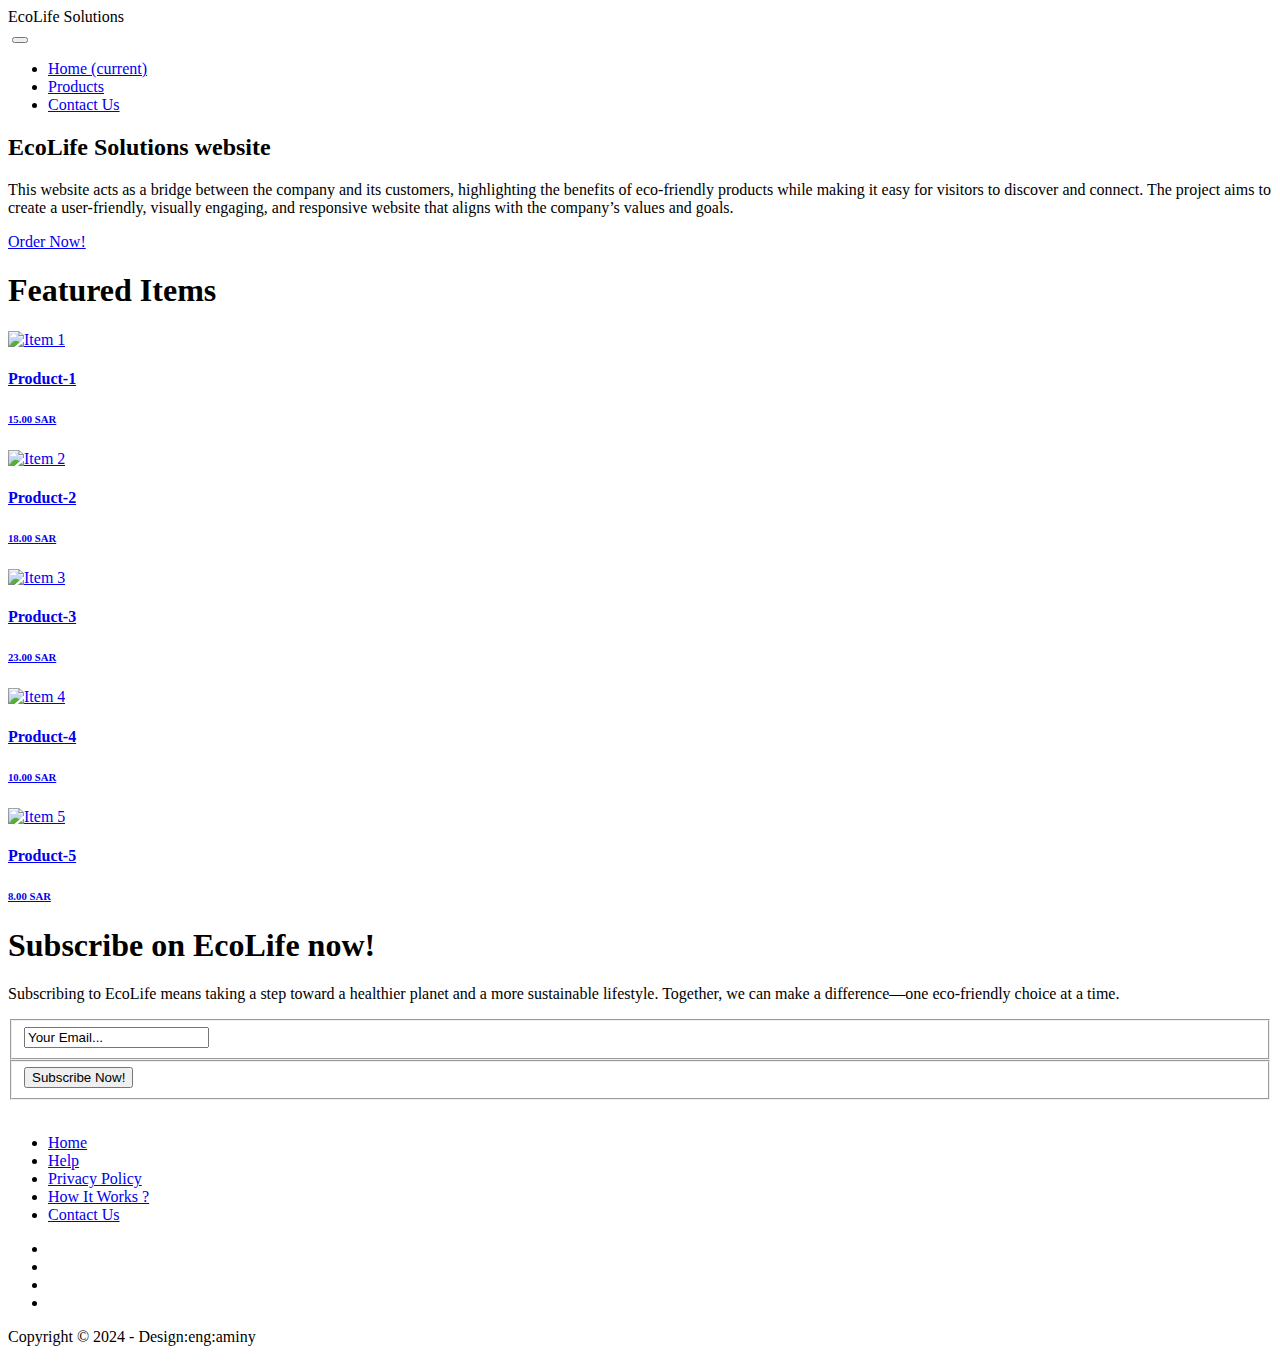
==== index.html @ efbcc672 "Add files via upload" ====
<!DOCTYPE html>
<html lang="en">

  <head>

    <meta charset="utf-8">
    <meta name="viewport" content="width=device-width, initial-scale=1, shrink-to-fit=no">
    <meta name="description" content="">
    <meta name="author" content="">
    <link href="https://fonts.googleapis.com/css?family=Roboto:100,300,400,500,700" rel="stylesheet">

    <title>eco-life</title>
    <link href="vendor/bootstrap/css/bootstrap.min.css" rel="stylesheet">
   <link rel="stylesheet" href="assets/css/fontawesome.css">
    <link rel="stylesheet" href="assets/css/tooplate-main.css">
    <link rel="stylesheet" href="assets/css/owl.css">

  </head>

  <body>
    
    <!-- Pre Header -->
    <div id="pre-header">
      <div class="container">
        <div class="row">
          <div class="col-md-12">
            <span>EcoLife Solutions</span>
          </div>
        </div>
      </div>
    </div>

    <!-- Navigation -->
    <nav class="navbar navbar-expand-lg navbar-dark bg-dark static-top">
      <div class="container">
        <a class="navbar-brand" href="#"><img src="assets/images/footer-logo.png" alt=""></a>
        <button class="navbar-toggler" type="button" data-toggle="collapse" data-target="#navbarResponsive" aria-controls="navbarResponsive" aria-expanded="false" aria-label="Toggle navigation">
          <span class="navbar-toggler-icon"></span>
        </button>
        <div class="collapse navbar-collapse" id="navbarResponsive">
          <ul class="navbar-nav ml-auto">
            <li class="nav-item active">
              <a class="nav-link" href="index.html">Home
                <span class="sr-only">(current)</span>
              </a>
            </li>
            <li class="nav-item">
              <a class="nav-link" href="products.html">Products</a>
            </li>
            <li class="nav-item">
              <a class="nav-link" href="contact.html">Contact Us</a>
            </li>
          </ul>
        </div>
      </div>
    </nav>

    <!-- Page Content -->
    <!-- Banner Starts Here -->
    <div class="banner">
      <div class="container">
        <div class="row">
          <div class="col-md-12">
            <div class="caption">
              <h2>EcoLife Solutions website</h2>
              <div class="line-dec"></div>
              <p>This website acts as a bridge between the company and its customers, highlighting the benefits of eco-friendly products while making it easy for visitors to discover and connect. The project aims to create a user-friendly, visually engaging, and responsive website that aligns with the company’s values ​​and goals. 
                          <div class="main-button">
                <a href="#">Order Now!</a>
              </div>
            </div>
          </div>
        </div>
      </div>
    </div>
    <!-- Banner Ends Here -->

    <!-- Featured Starts Here -->
    <div class="featured-items">
      <div class="container">
        <div class="row">
          <div class="col-md-12">
            <div class="section-heading">
              <div class="line-dec"></div>
              <h1>Featured Items</h1>
            </div>
          </div>
          <div class="col-md-12">
            <div class="owl-carousel owl-theme">
              <a href="single-product.html">
                <div class="featured-item">
                  <img src="assets\images\product-11.jpg" alt="Item 1">
                  <h4>Product-1</h4>
                  <h6>15.00 SAR</h6>
                </div>
              </a>
              <a href="single-product-2.html">
                <div class="featured-item">
                  <img src="assets\images\product-3.jpg" alt="Item 2">
                  <h4>Product-2</h4>
                  <h6>18.00 SAR</h6>
                </div>
              </a>
              <a href="single-product-3.html">
                <div class="featured-item">
                  <img src="assets\images\product-23.jpg" alt="Item 3">
                  <h4>Product-3</h4>
                  <h6>23.00 SAR</h6>
                </div>
              </a>
              <a href="single-product-4.html">
                <div class="featured-item">
                  <img src="assets\images\product-7.jpg" alt="Item 4">
                  <h4>Product-4</h4>
                  <h6>10.00 SAR</h6>
                </div>
              </a>
              <a href="single-product-5.html">
                <div class="featured-item">
                  <img src="assets\images\product-15.jpg" alt="Item 5">
                  <h4>Product-5</h4>
                  <h6>8.00 SAR</h6>
                </div>
              </a>
            </div>
            </div>
            </div>
          </div>
        </div>
      </div>
    </div>
    <!-- Featred Ends Here -->


    <!-- Subscribe Form Starts Here -->
    <div class="subscribe-form">
      <div class="container">
        <div class="row">
          <div class="col-md-12">
            <div class="section-heading">
              <div class="line-dec"></div>
              <h1>Subscribe on EcoLife now!</h1>
            </div>
          </div>
          <div class="col-md-8 offset-md-2">
            <div class="main-content">
              <p>Subscribing to EcoLife means taking a step toward a healthier planet and a more sustainable lifestyle. Together, we can make a difference—one eco-friendly choice at a time.</p>
              <div class="container">
                <form id="subscribe" action="" method="get">
                  <div class="row">
                    <div class="col-md-7">
                      <fieldset>
                        <input name="email" type="text" class="form-control" id="email" 
                        onfocus="if(this.value == 'Your Email...') { this.value = ''; }" 
                    	onBlur="if(this.value == '') { this.value = 'Your Email...';}"
                    	value="Your Email..." required="">
                      </fieldset>
                    </div>
                    <div class="col-md-5">
                      <fieldset>
                        <button type="submit" id="form-submit" class="button">Subscribe Now!</button>
                      </fieldset>
                    </div>
                  </div>
                </form>
              </div>
            </div>
          </div>
        </div>
      </div>
    </div>
    <!-- Subscribe Form Ends Here -->


    
    <!-- Footer Starts Here -->
    <div class="footer">
      <div class="container">
        <div class="row">
          <div class="col-md-12">
            <div class="logo">
              <img src="assets/images/footer-logo.png" alt="">
            </div>
          </div>
          <div class="col-md-12">
            <div class="footer-menu">
              <ul>
                <li><a href="#">Home</a></li>
                <li><a href="#">Help</a></li>
                <li><a href="#">Privacy Policy</a></li>
                <li><a href="#">How It Works ?</a></li>
                <li><a href="#">Contact Us</a></li>
              </ul>
            </div>
          </div>
          <div class="col-md-12">
            <div class="social-icons">
              <ul>
                <li><a href="#"><i class="fa fa-facebook"></i></a></li>
                <li><a href="#"><i class="fa fa-twitter"></i></a></li>
                <li><a href="#"><i class="fa fa-linkedin"></i></a></li>
                <li><a href="#"><i class="fa fa-rss"></i></a></li>
              </ul>
            </div>
          </div>
        </div>
      </div>
    </div>
    <!-- Footer Ends Here -->


    <!-- Sub Footer Starts Here -->
    <div class="sub-footer">
      <div class="container">
        <div class="row">
          <div class="col-md-12">
            <div class="copyright-text">
              <p>Copyright &copy; 2024 - Design:eng:aminy </p> 
            </div>
          </div>
        </div>
      </div>
    </div>
    <!-- Sub Footer Ends Here -->


    <!-- Bootstrap core JavaScript -->
    <script src="vendor/jquery/jquery.min.js"></script>
    <script src="vendor/bootstrap/js/bootstrap.bundle.min.js"></script>


    <!-- Additional Scripts -->
    <script src="assets/js/custom.js"></script>
    <script src="assets/js/owl.js"></script>


    <script language = "text/Javascript"> 
      cleared[0] = cleared[1] = cleared[2] = 0; //set a cleared flag for each field
      function clearField(t){                   //declaring the array outside of the
      if(! cleared[t.id]){                      // function makes it static and global
          cleared[t.id] = 1;  // you could use true and false, but that's more typing
          t.value='';         // with more chance of typos
          t.style.color='#fff';
          }
      }
    </script>


  </body>

</html>
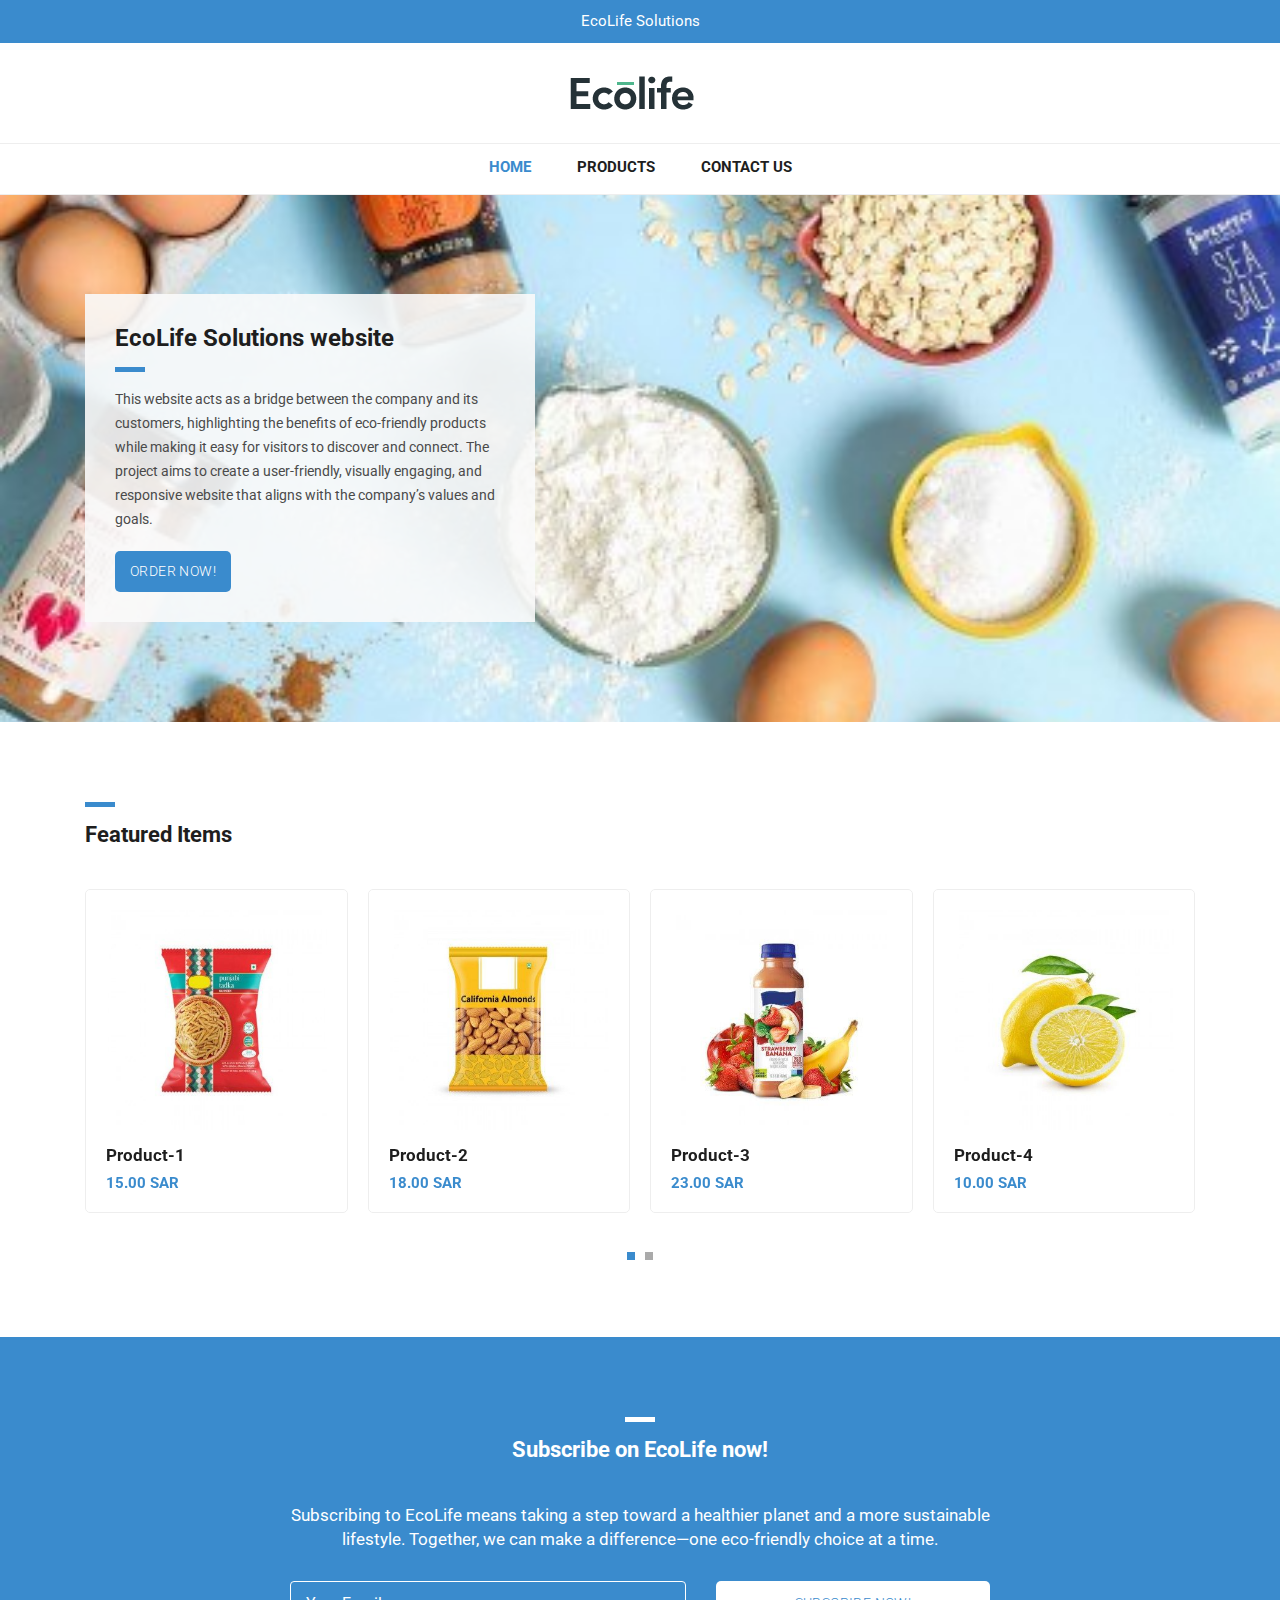
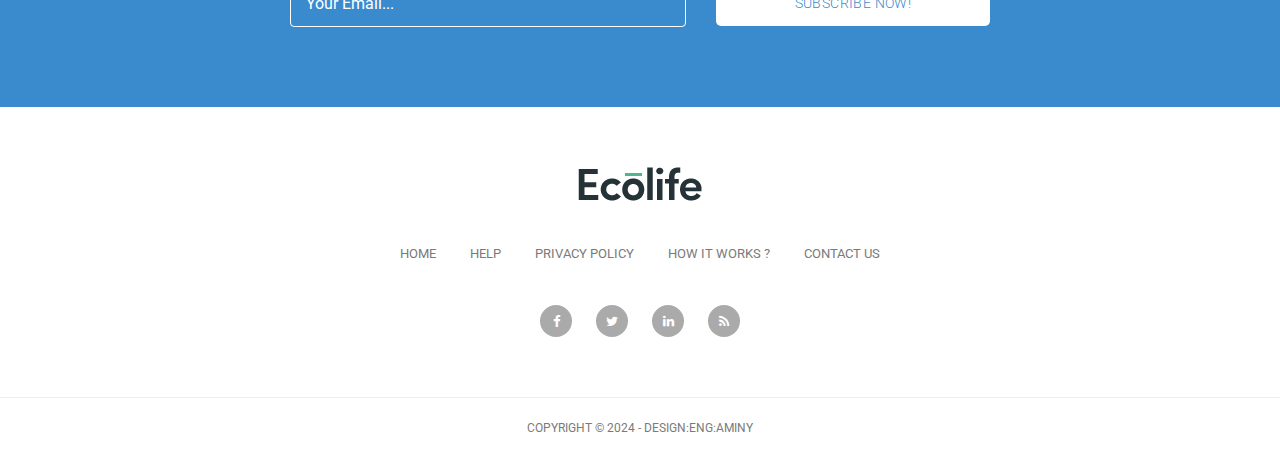
==== commit c8adda80: "Update index.html" ====
--- a/index.html
+++ b/index.html
@@ -66,7 +66,7 @@
               <div class="line-dec"></div>
               <p>This website acts as a bridge between the company and its customers, highlighting the benefits of eco-friendly products while making it easy for visitors to discover and connect. The project aims to create a user-friendly, visually engaging, and responsive website that aligns with the company’s values ​​and goals. 
                           <div class="main-button">
-                <a href="#">Order Now!</a>
+                <a href="products.html">Order Now!</a>
               </div>
             </div>
           </div>
--- a/assets/css/tooplate-main.css
+++ b/assets/css/tooplate-main.css
@@ -0,0 +1,752 @@
+/* 
+
+Tooplate 2114 Pixie
+
+https://www.tooplate.com/view/2114-pixie
+
+*/
+
+body {
+	font-family: 'Roboto', sans-serif;
+	transition: all 0.5s;
+}
+p {
+	margin-bottom: 0px;
+	font-size: 14px;
+	color: #4a4a4a;
+	line-height: 24px;
+}
+a {
+	text-decoration: none!important;
+}
+
+.copyright-text {
+	text-transform: uppercase;
+}
+
+.main-button a {
+	background-color: #3a8bcd;
+	border-radius: 5px;
+	padding: 10px 15px;
+	display: inline-block;
+	color: #fff;
+	font-size: 14px;
+	text-transform: uppercase;
+	font-weight: 300;
+	letter-spacing: 0.4px;
+	text-decoration: none;
+	transition: all 0.5s;
+}
+.main-button a:hover {
+	opacity: 0.7;
+}
+.section-heading {
+	margin-top: 80px;
+	margin-bottom: 40px;
+}
+.section-heading .line-dec {
+	width: 30px;
+	height: 5px;
+	background-color: #3a8bcd;
+}
+.section-heading h1 {
+	font-size: 22px;
+	font-weight: 700;
+	color: #1e1e1e;
+	margin-top: 15px;
+}
+
+/* Pre Header Style */
+#pre-header {
+	background-color: #3a8bcd;
+	text-align: center;
+}
+#pre-header span {
+	color: #fff;
+	font-size: 15px;
+	padding: 10px 0px;
+	display: inline-block;
+}
+
+/* Header Style */
+.navbar .navbar-brand {
+	text-align: center;
+	width: 100%;
+	position: relative;
+	padding: 25px 0px;
+}
+.bg-dark {
+	background-color: #fff!important;
+	border-bottom: 1px solid #eee;
+}
+#navbarResponsive {
+	z-index: 999;
+	position: absolute;
+	left: 50%;
+	top: 105px;
+	transform: translateX(-50%);
+}
+.navbar-dark .navbar-nav .nav-item {
+	margin: 0px 15px;
+}
+.navbar-dark .navbar-nav .nav-link {
+	text-transform: uppercase;
+	font-size: 15px;
+	font-weight: 700;
+	color: #1e1e1e;
+	transition: all 0.5s;
+}
+.navbar-dark .navbar-nav .nav-link:hover,
+.navbar-dark .navbar-nav .active>.nav-link,
+.navbar-dark .navbar-nav .nav-link.active,
+.navbar-dark .navbar-nav .nav-link.show,
+.navbar-dark .navbar-nav .show>.nav-link {
+	color: #3a8bcd;
+}
+.navbar:after {
+	width: 100%;
+	height: 1px;
+	background-color: #eee;
+	content: '';
+	position: absolute;
+	left: 0;
+	bottom: -52px;
+}
+.navbar-dark .navbar-toggler-icon {
+	background-image: none;
+}
+.navbar-dark .navbar-toggler {
+	border-color: #3a8bcd;
+	background-color: #3a8bcd;	
+	height: 50px;
+	outline: none;
+}
+.navbar-dark .navbar-toggler-icon:after {
+	content: '\f0c9';
+	color: #FFF;
+	font-size: 22px;
+	line-height: 30px;
+	font-family: 'FontAwesome';
+}
+/* Banner Style */
+.banner {
+	margin-top: 50px;
+	background-image: url(../images/blog-1.jpg);
+	background-size: cover;
+	background-repeat: no-repeat;
+	padding: 100px 60px;
+	background-position: center center;
+}
+.banner .caption {
+	background-color: rgba(250,250,250,0.9);
+	padding: 30px;
+	max-width: 450px;
+}
+.banner .caption h2 {
+	margin-top: 0px;
+	margin-bottom: 15px;
+	font-size: 24px;
+	font-weight: 700;
+	color: #1e1e1e;
+}
+.banner .caption .line-dec {
+	width: 30px;
+	height: 5px;
+	background-color: #3a8bcd;
+}
+.banner .caption p {
+	margin-top: 15px;
+	margin-bottom: 20px;
+}
+
+/* Featured Style */
+.featured-items {
+	margin-bottom: 70px;
+}
+.featured-item {
+	border-radius: 5px;
+	border: 1px solid #eee;
+	padding: 20px;
+	transition: all 0.5s;
+}
+.featured-item:hover {
+	opacity: 0.9;
+}
+.featured-item img {
+	width: 100%;
+}
+.featured-item h4 {
+	font-size: 17px;
+	font-weight: 700;
+	color: #1e1e1e;
+	margin-top: 15px;
+	transition: all 0.5s;
+}
+.featured-item:hover h4 {
+	color: #3a8bcd;
+}
+.featured-item h6 {
+	color: #3a8bcd;
+	font-size: 15px;
+	font-weight: 700;
+	margin-bottom: 0px;
+}
+.owl-theme .owl-dots {
+	text-align: center;
+	margin-top: 30px;
+}
+.owl-theme .owl-dots .owl-dot {
+	outline: none;
+}
+.owl-theme .owl-dots .active span {
+	background-color: #3a8bcd!important;
+}
+.owl-theme .owl-dots .owl-dot span {
+	background-color: #aaa;
+	width: 8px;
+	height: 8px;
+	display: inline-block;
+	margin: 0px 5px;
+	outline: none;
+}
+
+
+
+/* Subscribe Style */
+.subscribe-form {
+	background-color: #3a8bcd;
+	padding: 80px 0px;
+	text-align: center;
+}
+.subscribe-form .section-heading  {
+	margin-top: 0px;
+}
+.subscribe-form .section-heading h1 {
+	color: #fff;
+}
+.subscribe-form .section-heading .line-dec {
+	background-color: #fff;
+	margin: 0 auto;
+}
+.subscribe-form .main-content p {
+	font-size: 17px;
+	color: #fff;
+	margin-bottom: 30px;
+}
+.subscribe-form .main-content form  {
+	color: #fff;
+	display: inline;
+}
+.subscribe-form .main-content form input {
+	display: inline;
+}
+.subscribe-form .main-content form input {
+	width: 100%;
+	height: 46px;
+	border: 1px solid #fff;
+	background-color: transparent;
+	padding-left: 15px;
+	color: #fff;
+	outline: none;
+}
+.subscribe-form .main-content form button:focus {
+	color: #fff!important;
+}
+.subscribe-form .main-content form button {
+	width: 100%;
+	height: 45px;
+	cursor: pointer;
+	background-color: #fff;
+	outline: none;
+	border-radius: 5px;
+	padding: 10px 15px;
+	display: inline-block;
+	color: #3a8bcd;
+	font-size: 14px;
+	text-transform: uppercase;
+	font-weight: 300;
+	letter-spacing: 0.4px;
+	text-decoration: none;
+	transition: all 0.5s;
+	box-shadow: none;
+	border: none;
+}
+
+
+/* Footer Style */
+.footer {
+	text-align: center;
+}
+.footer ul {
+	padding: 0px;
+	margin: 0px;
+}
+.footer ul li {
+	list-style: none;
+	display: inline-block;
+}
+.footer .logo img {
+	max-width: 100%;
+	margin-top: 60px;
+	margin-bottom: 40px;
+}
+.footer .footer-menu {
+	margin-bottom: 40px;
+}
+.footer .footer-menu ul li {
+	margin: 0px 15px;
+}
+.footer .footer-menu a {
+	font-size: 13px;
+	color: #7a7a7a;
+	text-transform: uppercase;
+	transition: all 0.5s;
+}
+.footer .footer-menu a:hover {
+	color: #3a8bcd;
+	text-decoration: none;
+}
+.footer .social-icons {
+	margin-bottom: 60px;
+}
+.footer .social-icons ul li {
+	margin: 0px 10px;
+}
+.footer .social-icons a {
+	width: 32px;
+	height: 32px;
+	color: #fff;
+	background-color: #aaa;
+	text-align: center;
+	display: inline-block;
+	line-height: 33px;
+	border-radius: 50%;
+	font-size: 13px;
+	transition: all 0.5s;
+}
+.footer .social-icons a:hover {
+	background-color: #3a8bcd;
+}
+
+/* Sub Footer Style */
+.sub-footer {
+	border-top: 1px solid #eee;
+	text-align: center;
+}
+.sub-footer p {
+	font-size: 12px;
+	color: #7a7a7a;
+	line-height: 60px;
+}
+.sub-footer a {
+	color: #3a8bcd;
+	text-decoration: none;
+}
+
+/* Featured Page Style */
+.featured-page {
+	margin-top: 130px;
+	margin-bottom: 40px;
+}
+.featured-page .section-heading {
+	margin-top: 0px;
+	margin-bottom: 0px;
+}
+.featured-page #filters {
+	margin-top: 15px;
+	text-align: right;
+}
+.featured .featured-item {
+	margin-bottom: 30px;
+	text-decoration: none;
+}
+.featured .featured-item h4 {
+	transition: all 0.5s;
+}
+.featured .featured-item:hover h4 {
+	color: #3a8bcd;
+}
+#filter button {
+	outline: none;
+}
+#filter .btn-primary.focus,
+.btn-primary:focus {
+	color: #3a8bcd!important;
+	box-shadow: none!important;
+}
+#filters .btn-primary {
+	color: #1e1e1e;
+	border: none;
+	font-size: 15px;
+	font-weight: 700;
+	background-color: transparent;
+}
+/* Isotope Transitions
+------------------------------- */
+.isotope,
+.isotope .item {
+  -webkit-transition-duration: 0.8s;
+     -moz-transition-duration: 0.8s;
+      -ms-transition-duration: 0.8s;
+       -o-transition-duration: 0.8s;
+          transition-duration: 0.8s;
+}
+
+.isotope {
+  -webkit-transition-property: height, width;
+     -moz-transition-property: height, width;
+      -ms-transition-property: height, width;
+       -o-transition-property: height, width;
+          transition-property: height, width;
+}
+
+.isotope .item {
+  -webkit-transition-property: -webkit-transform, opacity;
+     -moz-transition-property:    -moz-transform, opacity;
+      -ms-transition-property:     -ms-transform, opacity;
+       -o-transition-property:         top, left, opacity;
+          transition-property:         transform, opacity;
+}
+
+.page-navigation ul {
+	text-align: center;
+	border-top: 1px solid #eee;
+	padding: 30px  0px 0px 0px;
+	margin: 0px 0px 80px 0px;
+}
+.page-navigation ul li {
+	display: inline-block;
+}
+.page-navigation ul li a {
+	width: 40px;
+	height: 40px;
+	display: inline-block;
+	text-align: center;
+	line-height: 38px;
+	border: 1px solid #eee;
+	border-radius: 5px;
+	font-weight: 700;
+	color: #1e1e1e;
+	font-size: 15px;
+	text-decoration: none;
+	transition: all 0.5s;
+}
+.page-navigation ul li a:hover,
+.page-navigation ul li.current-page a {
+	background-color: #3a8bcd;
+	border-color: #3a8bcd;
+	color: #fff;
+}
+
+
+
+/* Single Product Style */
+.single-product .product-slider {
+	padding: 20px;
+	border: 1px solid #eee!important;
+	border-radius: 5px;
+}
+.flexslider {
+	border: none!important;
+}
+#carousel {
+	margin-top: 20px;
+}
+#carousel .slides li {
+	width: 150px!important;
+}
+.single-product .right-content h4 {
+	font-size: 17px;
+	font-weight: 700;
+	margin-top: 0px;
+}
+.single-product .right-content h6 {
+	color: #3a8bcd;
+	font-size: 17px;
+	font-weight: 700;
+	margin-top: 10px;
+}
+.single-product .right-content p {
+	margin-top: 20px;
+	margin-bottom: 30px;
+}
+.single-product .right-content span {
+	font-size: 14px;
+	color: #3a8bcd;
+	font-weight: 500;
+	display: inline-block;
+	margin-bottom: 15px;
+}
+.single-product .right-content label {
+	font-size: 14px;
+	color: #4a4a4a;
+}
+.single-product .right-content .quantity-text {
+	margin-left: 10px;
+	width: 44px;
+	height: 44px;
+	line-height: 42px;
+	font-size: 14px;
+	font-weight: 700;
+	color: #4a4a4a;
+	display: inline-block;
+	text-align: center;
+	outline: none;
+	border: 1px solid #eee;
+}
+.single-product .right-content .button {
+	margin-left: 15px;
+	cursor: pointer;
+	background-color: #3a8bcd;
+	outline: none;
+	border-radius: 5px;
+	padding: 10px 15px;
+	display: inline-block;
+	color: #fff;
+	font-size: 14px;
+	text-transform: uppercase;
+	font-weight: 300;
+	letter-spacing: 0.4px;
+	text-decoration: none;
+	transition: all 0.5s;
+	box-shadow: none;
+	border: none;
+}
+.single-product .right-content .down-content span {
+	margin-bottom: 0px;
+	display: inline-block;
+	margin-left: 8px;
+	color: #aaa;
+}
+.single-product .right-content .down-content span a {
+	color: #aaa;
+	font-weight: 400;
+	margin-left: 4px;
+	transition: all 0.5s;
+}
+.single-product .right-content .down-content span a:hover {
+	color: #3a8bcd;
+}
+.single-product .right-content .down-content span a:hover i {
+	background-color: #3a8bcd;
+}
+.single-product .right-content .down-content span a i {
+	transition: all 0.5s;
+	background-color: #aaa;
+	width: 26px;
+	height: 26px;
+	display: inline-block;
+	text-align: center;
+	line-height: 26px;
+	border-radius: 50%;
+	color: #fff;
+	font-size: 12px;
+	margin-right: 5px;
+}
+.single-product .right-content .down-content .categories {
+	border-top: 1px solid #eee;
+	margin-top: 30px;
+	padding: 10px 0px;
+}
+.single-product .right-content .down-content .share {
+	border-top: 1px solid #eee;
+	padding: 10px 0px;
+}
+.single-product .right-content .down-content h6 {
+	font-size: 14px;
+	color: #4a4a4a;
+	font-weight: 400;
+}
+
+
+
+/* About Us Style */
+.about-page {
+	margin-top: 50px;
+    margin-bottom: 80px;
+}
+.about-page .right-content h4 {
+	font-size: 17px;
+	font-weight: 700;
+	margin-top: 0px;
+	margin-bottom: 20px;
+}
+.about-page .left-image img {
+	max-width: 100%;
+}
+.about-page .right-content span {
+	display: inline-block;
+	margin-left: 8px;
+}
+.about-page .right-content span a i {
+	transition: all 0.5s;
+	background-color: #aaa;
+	width: 26px;
+	height: 26px;
+	display: inline-block;
+	text-align: center;
+	line-height: 26px;
+	border-radius: 50%;
+	color: #fff;
+	font-size: 12px;
+	margin-right: 5px;
+}
+.about-page .right-content .share {
+	margin-top: 20px;
+	border-top: 1px solid #eee;
+	padding: 15px 0px;
+}
+.about-page .right-content h6 {
+	font-size: 14px;
+	color: #4a4a4a;
+	font-weight: 400;
+}
+.about-page .right-content span a:hover i {
+	background-color: #3a8bcd;
+}
+
+
+
+
+/* Contact Page Style */
+.contact-page {
+	margin-top: 50px;
+    margin-bottom: 80px;
+}
+.contact-page .right-content input,
+.contact-page .right-content textarea {
+	border-radius: 0px;
+	outline: none;
+	box-shadow: none;
+	font-size: 14px;
+	margin-bottom: 30px;
+}
+.contact-page .right-content input {
+	height: 44px;
+	line-height: 44px;
+}
+.contact-page .right-content textarea {
+	height: 200px;
+	max-height: 280px;
+}
+.contact-page .right-content span {
+	display: inline-block;
+	margin-left: 8px;
+}
+.contact-page .right-content span a i {
+	transition: all 0.5s;
+	background-color: #aaa;
+	width: 26px;
+	height: 26px;
+	display: inline-block;
+	text-align: center;
+	line-height: 26px;
+	border-radius: 50%;
+	color: #fff;
+	font-size: 12px;
+	margin-right: 5px;
+}
+.contact-page .right-content .share {
+	margin-top: 30px;
+	border-top: 1px solid #eee;
+	padding: 15px 0px;
+}
+.contact-page .right-content h6 {
+	font-size: 14px;
+	color: #4a4a4a;
+	font-weight: 400;
+}
+.contact-page .right-content span a:hover i {
+	background-color: #3a8bcd;
+}
+.contact-page .right-content .button {
+	cursor: pointer;
+	background-color: #3a8bcd;
+	outline: none;
+	border-radius: 5px;
+	padding: 10px 15px;
+	display: inline-block;
+	color: #fff;
+	font-size: 14px;
+	text-transform: uppercase;
+	font-weight: 300;
+	letter-spacing: 0.4px;
+	text-decoration: none;
+	transition: all 0.5s;
+	box-shadow: none;
+	border: none;
+}
+
+
+
+
+
+
+/* Responsive Style */
+@media (max-width: 991px) {
+
+	.banner {
+		border-top: none;
+		margin-top: 0px;
+	}
+	.navbar .navbar-brand {
+		width: auto;
+	}
+	.navbar:after {
+		display: none;
+	}
+	#navbarResponsive {
+	    z-index: 99999;
+	    position: absolute;
+	    top: 96px;
+	    width: 100%;
+	    text-align: center;
+	    background-color: rgba(250,250,250,0.95);
+	    box-shadow: 0px 10px 10px rgba(0,0,0,0.1);
+	}
+	.navbar-dark .navbar-nav .nav-item {
+		border-bottom: 1px solid #eee;
+	}
+	.navbar-dark .navbar-nav .nav-item:last-child {
+		border-bottom: none;
+	}
+	.navbar-dark .navbar-nav .nav-link {
+		padding: 15px 0px;
+	}
+	.featured-page #filters {
+		text-align: right;
+	} 
+	.single-product .right-content {
+		margin-top: 30px;
+	}
+	.about-page .right-content {
+		margin-top: 30px;
+	}
+	.contact-page .right-content {
+		margin-top: 30px;
+	}
+	.contact-page .right-content .col-md-6,
+	.contact-page .right-content .col-md-12 {
+		padding: 0px;
+	}
+	.featured-page {
+		margin-top: 80px;
+	}
+	.about-page,
+	.contact-page {
+		margin-top: 0px;
+	}
+
+}
+
+@media (max-width: 767px) {
+
+	.subscribe-form .main-content form input.button {
+		margin-top: 20px;
+	}
+	.featured-page #filters {
+		margin-top: 15px;
+		text-align: left;
+	} 
+
+}